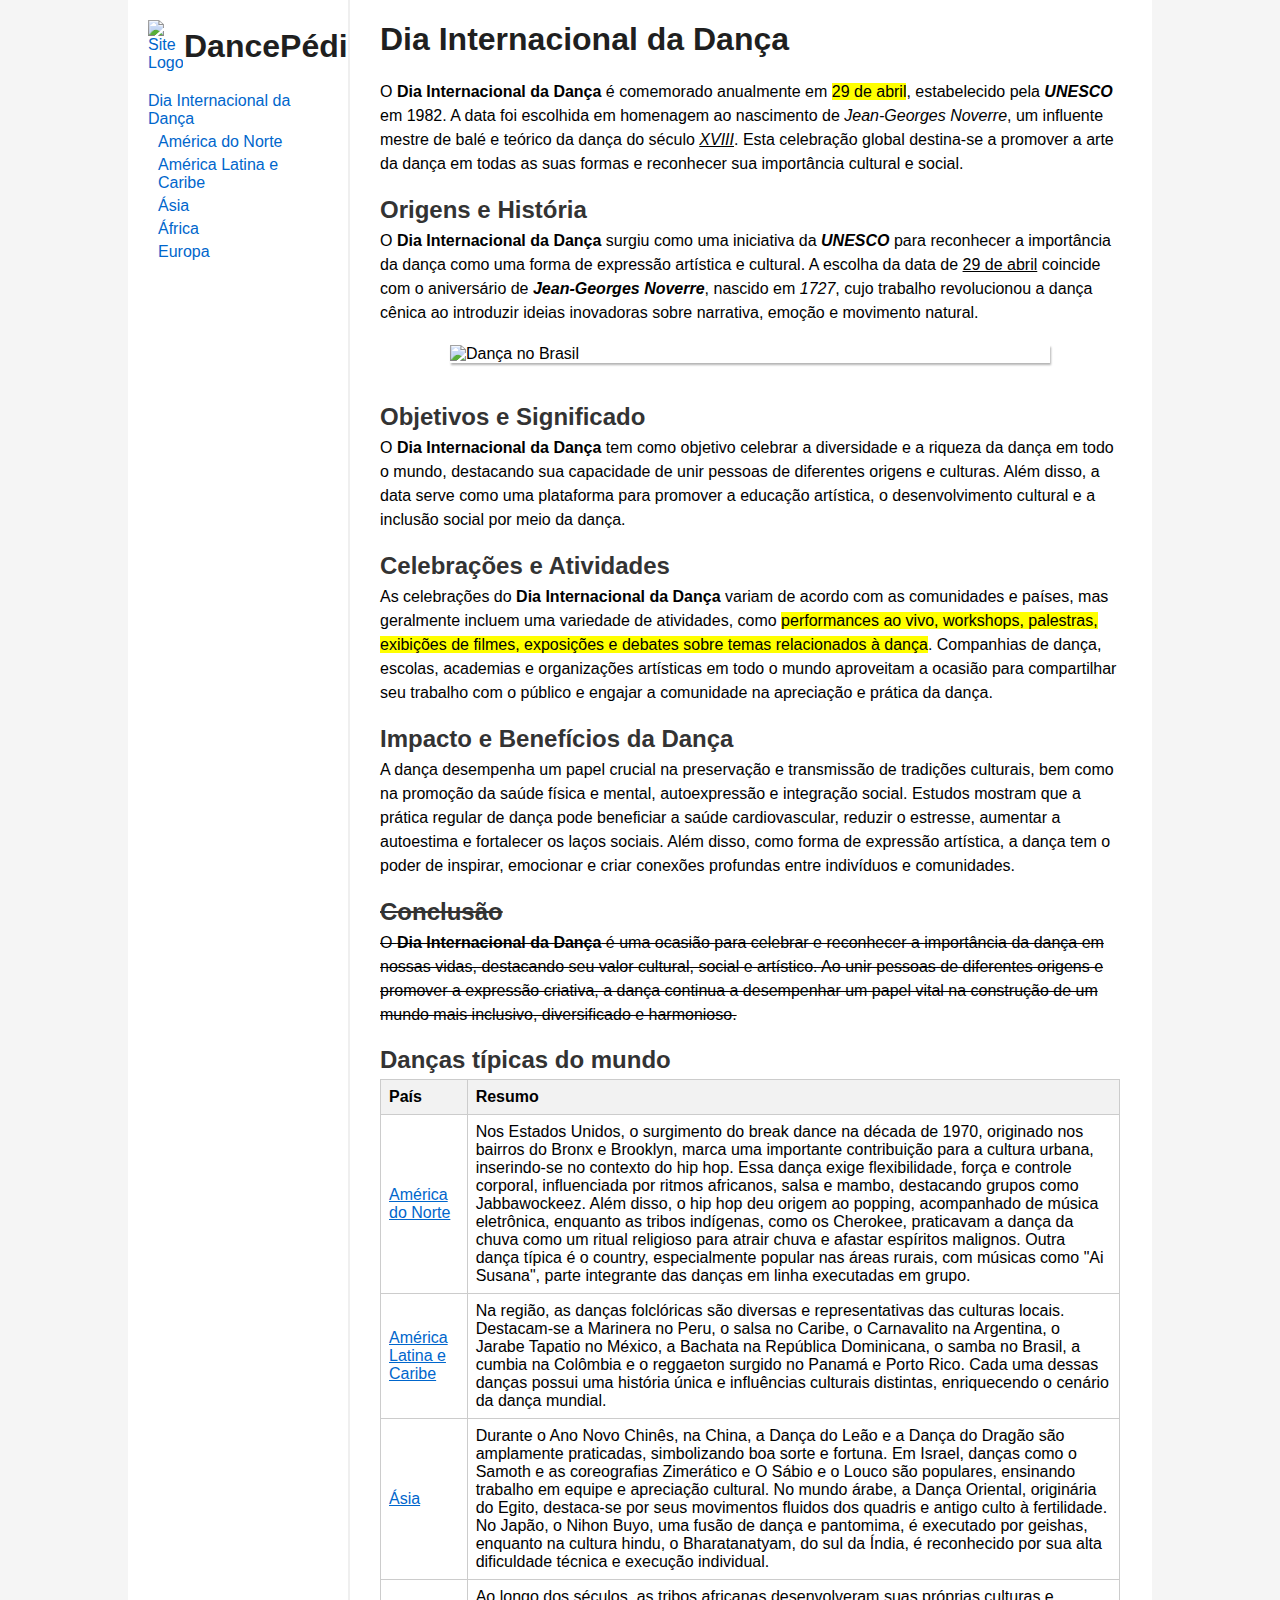
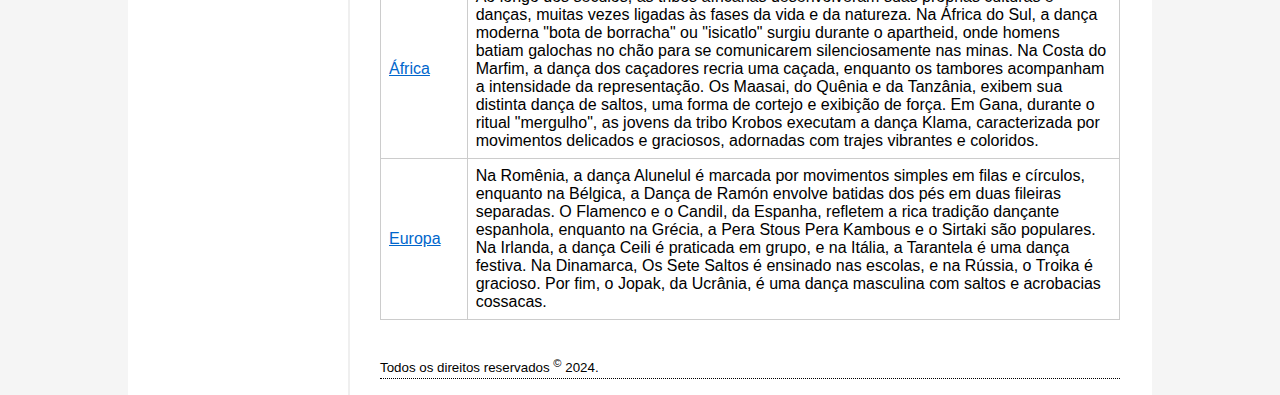
==== Front-End/Dia da Dança/index.html @ 2e185918 "Atividade do Dia da Dança" ====
<!DOCTYPE html>
<html>

<head>
    <title>DancePédia - Dia Internacional da Dança</title>
    <link rel="icon" href="assets/images/woman-dancing.png">
    <link rel="stylesheet" href="assets/css/style.css">
    <style>
        body {
            font-family: Arial, sans-serif;
        }

        h1 {
            color: #201f1f;
        }

        h2,
        h3 {
            margin-bottom: 5px;
            color: #333;
        }

        p {
            margin-top: 0;
            line-height: 1.5;
        }

        table {
            border-collapse: collapse;
            width: 100%;
        }

        th,
        td {
            border: 1px solid #ccc;
            padding: 8px;
            text-align: left;
        }

        th {
            background-color: #f2f2f2;
        }

        .image {
            /* Efeitos para tornar a mais apresentável */
            box-shadow: 1.4px 2px 2px 0 rgba(0, 0, 0, 0.3);

            /* Tornando a imagem responsiva */
            width: 100%;
            max-width: 600px;
            height: auto;

            /* Colocando margens para deixar explícita a separação */
            margin: 20px 0 40px 0;

            /* Centralizando a Imagem */
            display: block;
            margin-left: auto;
            margin-right: auto;
        }

        a {
            color: #0066cc;
            text-decoration: none;
        }

        a:hover {
            background-color: #f2f2f2;
        }

        .abbr {
            margin-top: 30px;
            border-bottom: 1px dotted #000;
            cursor: help;
        }
    </style>
</head>

<body>
    <div class="container">
        <aside class="sidebar">
            <div>
                <a href="index.html" class="logo-title">
                    <img src="/assets/images/woman-dancing.png" alt="Site Logo">
                    <h1>DancePédia</h1>
                </a>
            </div>
            <nav>
                <ul>
                    <li><a href="index.html">Dia Internacional da Dança</a></li>
                    <ul>
                        <li><a href="america-do-norte.html">América do Norte</a></li>
                        <li><a href="america-latina-e-caribe.html">América Latina e Caribe</a></td>
                        <li><a href="asia.html">Ásia</a></li>
                        <li><a href="africa.html">África</a></li>
                        <li><a href="europa.html">Europa</a></li>
                    </ul>
                </ul>
            </nav>
        </aside>

        <main class="content-box">
            <h1>Dia Internacional da Dança</h1>
            <p>
                O <b>Dia Internacional da Dança</b> é comemorado anualmente em <mark>29 de abril</mark>, estabelecido
                pela <strong><i>UNESCO</i></strong> em
                1982. A data foi escolhida em homenagem ao nascimento de <em>Jean-Georges Noverre</em>, um influente
                mestre
                de balé e teórico da dança do século <ins><i>XVIII</i></ins>. Esta celebração global destina-se a
                promover a arte da
                dança em todas as suas formas e reconhecer sua importância cultural e social.
            </p>

            <h2>Origens e História</h2>
            <p>
                O <b>Dia Internacional da Dança</b> surgiu como uma iniciativa da <b><i>UNESCO</i></b> para reconhecer a
                importância da
                dança como uma forma de expressão artística e cultural. A escolha da data de <ins>29 de abril</ins>
                coincide
                com o aniversário de <em><strong>Jean-Georges Noverre</strong></em>, nascido em <em>1727</em>, cujo
                trabalho revolucionou a dança
                cênica ao introduzir ideias inovadoras sobre narrativa, emoção e movimento natural.
            </p>

            <img class="image" src="/assets/images/danca.jpg" alt="Dança no Brasil">

            <h2>Objetivos e Significado</h2>
            <p>
                O <b>Dia Internacional da Dança</b> tem como objetivo celebrar a diversidade e a riqueza da dança em
                todo o
                mundo, destacando sua capacidade de unir pessoas de diferentes origens e culturas. Além disso, a
                data serve como uma plataforma para promover a educação artística, o desenvolvimento cultural e a
                inclusão social por meio da dança.
            </p>

            <h2>Celebrações e Atividades</h2>
            <p>
                As celebrações do <b>Dia Internacional da Dança</b> variam de acordo com as comunidades e países, mas
                geralmente incluem uma variedade de atividades, como <mark>performances ao vivo, workshops, palestras,
                    exibições de filmes, exposições e debates sobre temas relacionados à dança</mark>. Companhias de
                dança,
                escolas, academias e organizações artísticas em todo o mundo aproveitam a ocasião para compartilhar
                seu trabalho com o público e engajar a comunidade na apreciação e prática da dança.
            </p>

            <h2>Impacto e Benefícios da Dança</h2>
            <p>
                A dança desempenha um papel crucial na preservação e transmissão de tradições culturais, bem como na
                promoção da saúde física e mental, autoexpressão e integração social. Estudos mostram que a prática
                regular de dança pode beneficiar a saúde cardiovascular, reduzir o estresse, aumentar a autoestima e
                fortalecer os laços sociais. Além disso, como forma de expressão artística, a dança tem o poder de
                inspirar, emocionar e criar conexões profundas entre indivíduos e comunidades.
            </p>

            <h2><del>Conclusão</del></h2>
            <p>
                <del>O <b>Dia Internacional da Dança</b> é uma ocasião para celebrar e reconhecer a importância da
                    dança em nossas
                    vidas, destacando seu valor cultural, social e artístico. Ao unir pessoas de diferentes origens e
                    promover a expressão criativa, a dança continua a desempenhar um papel vital na construção de um
                    mundo
                    mais inclusivo, diversificado e harmonioso.</del>
            </p>

            <h2>Danças típicas do mundo</h2>
            <table>
                <thead>
                    <tr>
                        <th>País</th>
                        <th>Resumo</th>
                    </tr>
                </thead>
                <tbody>
                    <tr>
                        <td><a href="america-do-norte.html"><ins>América do Norte</ins< /a>
                        </td>
                        <td>Nos Estados Unidos, o surgimento do break dance na década de 1970, originado nos bairros do
                            Bronx e Brooklyn, marca uma importante contribuição para a cultura urbana, inserindo-se no
                            contexto do hip hop. Essa dança exige flexibilidade, força e controle corporal, influenciada
                            por ritmos africanos, salsa e mambo, destacando grupos como Jabbawockeez. Além disso, o hip
                            hop deu origem ao popping, acompanhado de música eletrônica, enquanto as tribos indígenas,
                            como os Cherokee, praticavam a dança da chuva como um ritual religioso para atrair chuva e
                            afastar espíritos malignos. Outra dança típica é o country, especialmente popular nas áreas
                            rurais, com músicas como "Ai Susana", parte integrante das danças em linha executadas em
                            grupo.</td>
                    </tr>
                    <tr>
                        <td><a href="america-latina-e-caribe.html"><ins>América Latina e Caribe</ins></a></td>
                        <td>Na região, as danças folclóricas são diversas e representativas das culturas locais.
                            Destacam-se a Marinera no Peru, o salsa no Caribe, o Carnavalito na Argentina, o Jarabe
                            Tapatio no México, a Bachata na República Dominicana, o samba no Brasil, a cumbia na
                            Colômbia e o reggaeton surgido no Panamá e Porto Rico. Cada uma dessas danças possui uma
                            história única e influências culturais distintas, enriquecendo o cenário da dança mundial.
                        </td>
                    </tr>
                    <tr>
                        <td><a href="asia.html"><ins>Ásia</ins></a></td>
                        <td>Durante o Ano Novo Chinês, na China, a Dança do Leão e a Dança do Dragão são amplamente
                            praticadas, simbolizando boa sorte e fortuna. Em Israel, danças como o Samoth e as
                            coreografias Zimerático e O Sábio e o Louco são populares, ensinando trabalho em equipe e
                            apreciação cultural. No mundo árabe, a Dança Oriental, originária do Egito, destaca-se por
                            seus movimentos fluidos dos quadris e antigo culto à fertilidade. No Japão, o Nihon Buyo,
                            uma fusão de dança e pantomima, é executado por geishas, enquanto na cultura hindu, o
                            Bharatanatyam, do sul da Índia, é reconhecido por sua alta dificuldade técnica e execução
                            individual.</td>
                    </tr>
                    <tr>
                        <td><a href="africa.html"><ins>África</ins></a></td>
                        <td>Ao longo dos séculos, as tribos africanas desenvolveram suas próprias culturas e danças,
                            muitas vezes ligadas às fases da vida e da natureza. Na África do Sul, a dança moderna "bota
                            de borracha" ou "isicatlo" surgiu durante o apartheid, onde homens batiam galochas no chão
                            para se comunicarem silenciosamente nas minas. Na Costa do Marfim, a dança dos caçadores
                            recria uma caçada, enquanto os tambores acompanham a intensidade da representação. Os
                            Maasai, do Quênia e da Tanzânia, exibem sua distinta dança de saltos, uma forma de cortejo e
                            exibição de força. Em Gana, durante o ritual "mergulho", as jovens da tribo Krobos executam
                            a dança Klama, caracterizada por movimentos delicados e graciosos, adornadas com trajes
                            vibrantes e coloridos.</td>
                    </tr>
                    <tr>
                        <td><a href="europa.html"><ins>Europa</ins></a></td>
                        <td>Na Romênia, a dança Alunelul é marcada por movimentos simples em filas e círculos, enquanto
                            na Bélgica, a Dança de Ramón envolve batidas dos pés em duas fileiras separadas. O Flamenco
                            e o Candil, da Espanha, refletem a rica tradição dançante espanhola, enquanto na Grécia, a
                            Pera Stous Pera Kambous e o Sirtaki são populares. Na Irlanda, a dança Ceili é praticada em
                            grupo, e na Itália, a Tarantela é uma dança festiva. Na Dinamarca, Os Sete Saltos é ensinado
                            nas escolas, e na Rússia, o Troika é gracioso. Por fim, o Jopak, da Ucrânia, é uma dança
                            masculina com saltos e acrobacias cossacas.</td>
                    </tr>
                </tbody>
            </table>

            <p class="abbr"><sub>Todos os direitos reservados <sup>&copy;</sup> 2024.</sub></p>
        </main>
    </div>
</body>

</html>
---- Front-End/Dia da Dança/assets/css/style.css ----
html,
body {
    background-color: #f5f5f5;
    margin: 0;
    padding: 0;
}

.container {
    background-color: white;
    margin-left: 10%;
    margin-right: 10%;
    display: flex;
    height: 100%;
}

.content-box {
    flex: 1;
    background: #fff;
    margin-left: 2rem;
    margin-right: 2rem;
    height: auto;
    /* padding: 20px 40px; */
}

.sidebar {
    box-shadow: 2px 0px 0px 0px rgba(99, 99, 99, 0.1);
    padding: 20px;
    width: 180px;
    overflow: hidden;
}

.logo-title {
    display: flex;
    align-items: center;
    margin-bottom: 20px;
}

.logo-title img {
    /* height: 50px; */
    width: 35px;
    margin-right: 1px;
}

.logo-title h1 {
    margin: 0;
}

.sidebar ul {
    list-style-type: none;
    padding: 0;
    margin: 0;
    margin-bottom: 10px;
}

.sidebar ul>ul {
    padding-left: 10px;
}

.sidebar ul>li {
    margin-bottom: 5px;
}
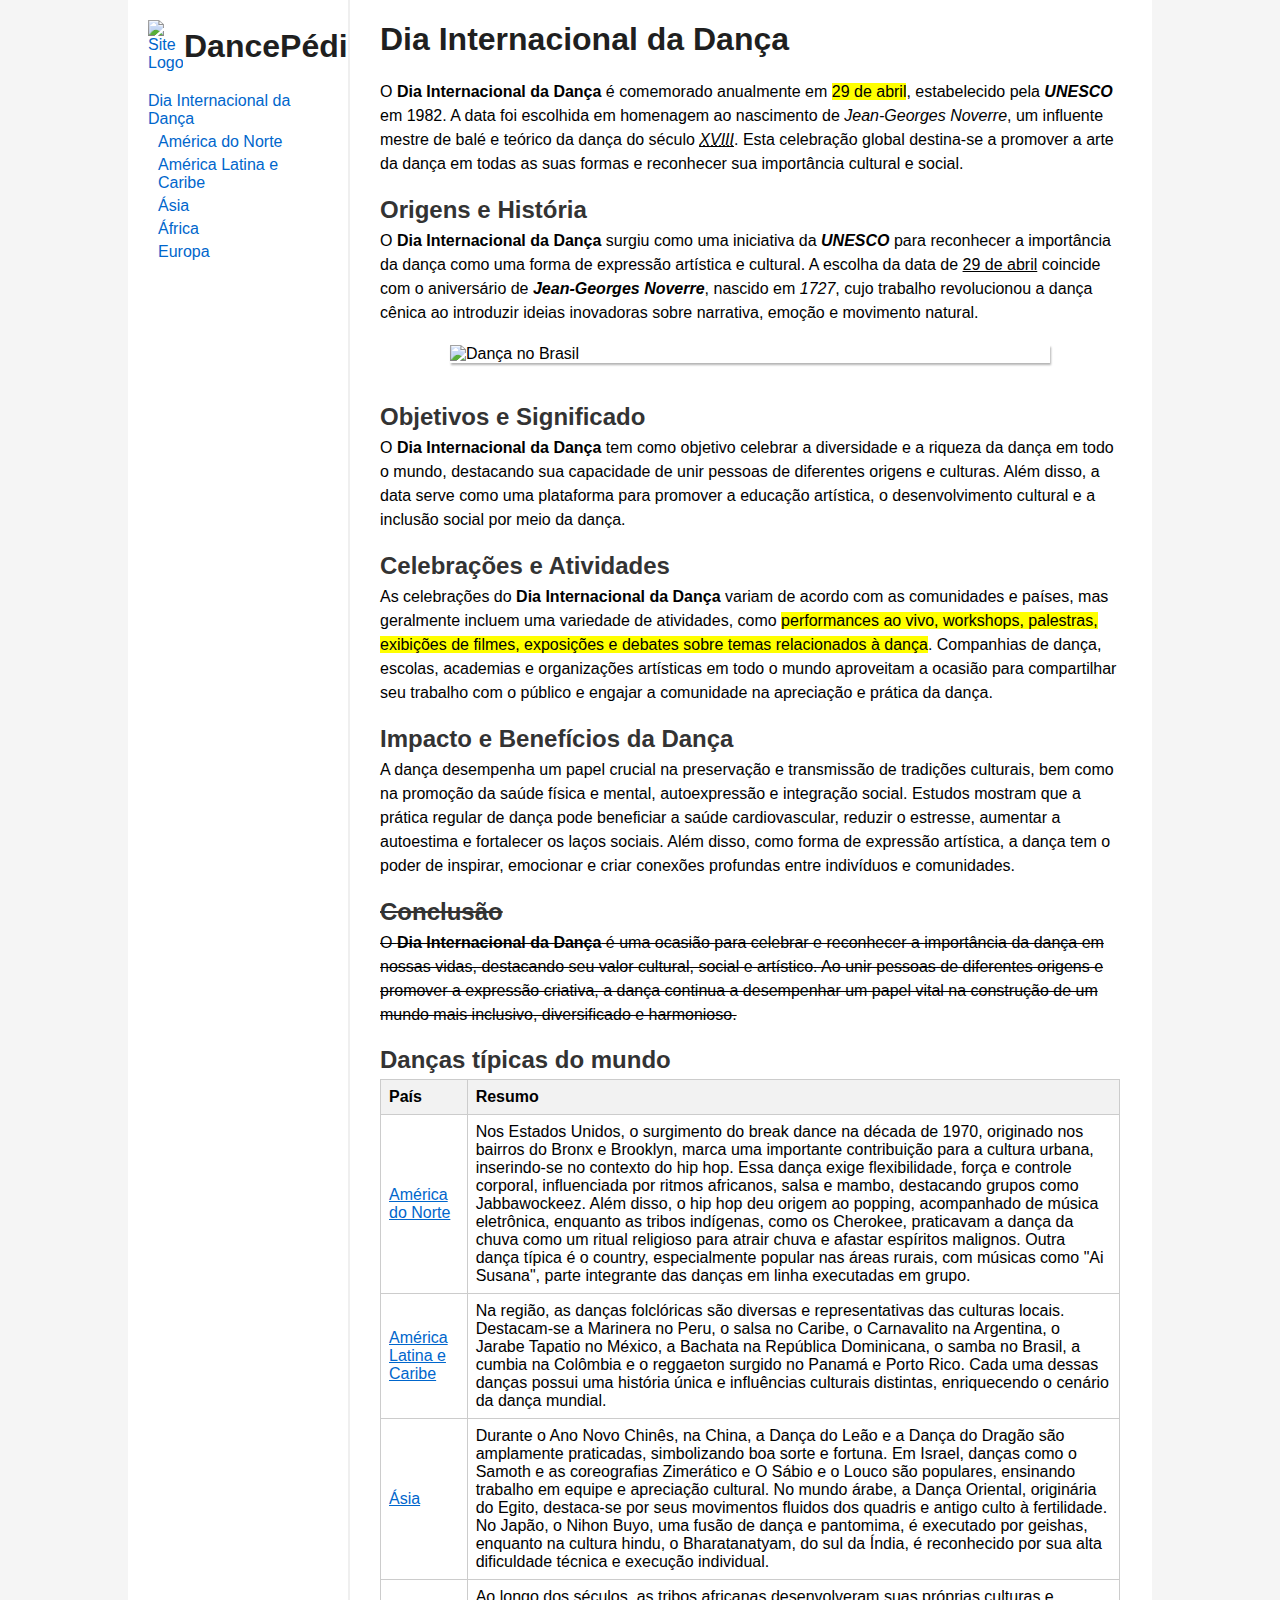
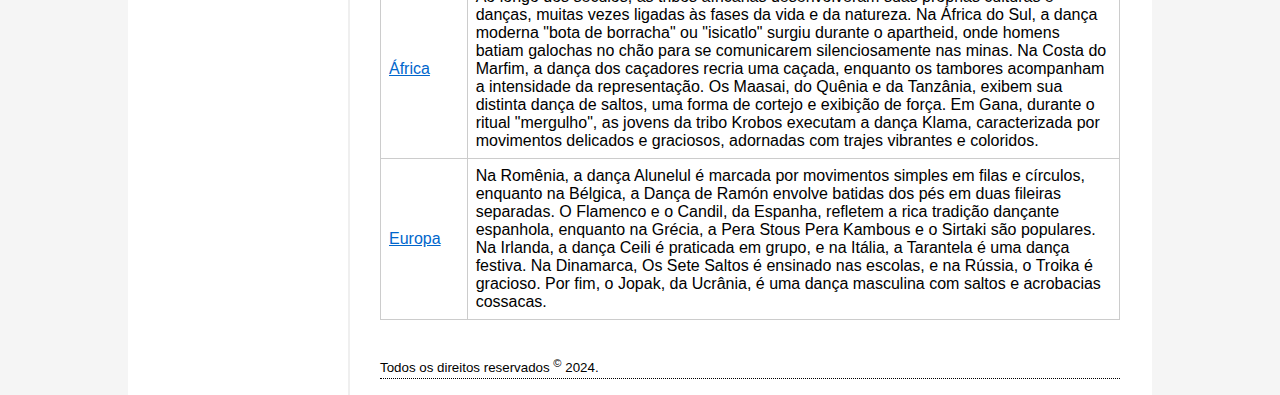
==== commit 305c82f8: "Utilizando a tag Abbr corretamente" ====
--- a/Front-End/Dia da Dança/index.html
+++ b/Front-End/Dia da Dança/index.html
@@ -106,7 +106,8 @@
                 pela <strong><i>UNESCO</i></strong> em
                 1982. A data foi escolhida em homenagem ao nascimento de <em>Jean-Georges Noverre</em>, um influente
                 mestre
-                de balé e teórico da dança do século <ins><i>XVIII</i></ins>. Esta celebração global destina-se a
+                de balé e teórico da dança do século <ins><i><abbr title="Século 18">XVIII</abbr></i></ins>. Esta
+                celebração global destina-se a
                 promover a arte da
                 dança em todas as suas formas e reconhecer sua importância cultural e social.
             </p>
@@ -228,7 +229,6 @@
                     </tr>
                 </tbody>
             </table>
-
             <p class="abbr"><sub>Todos os direitos reservados <sup>&copy;</sup> 2024.</sub></p>
         </main>
     </div>
